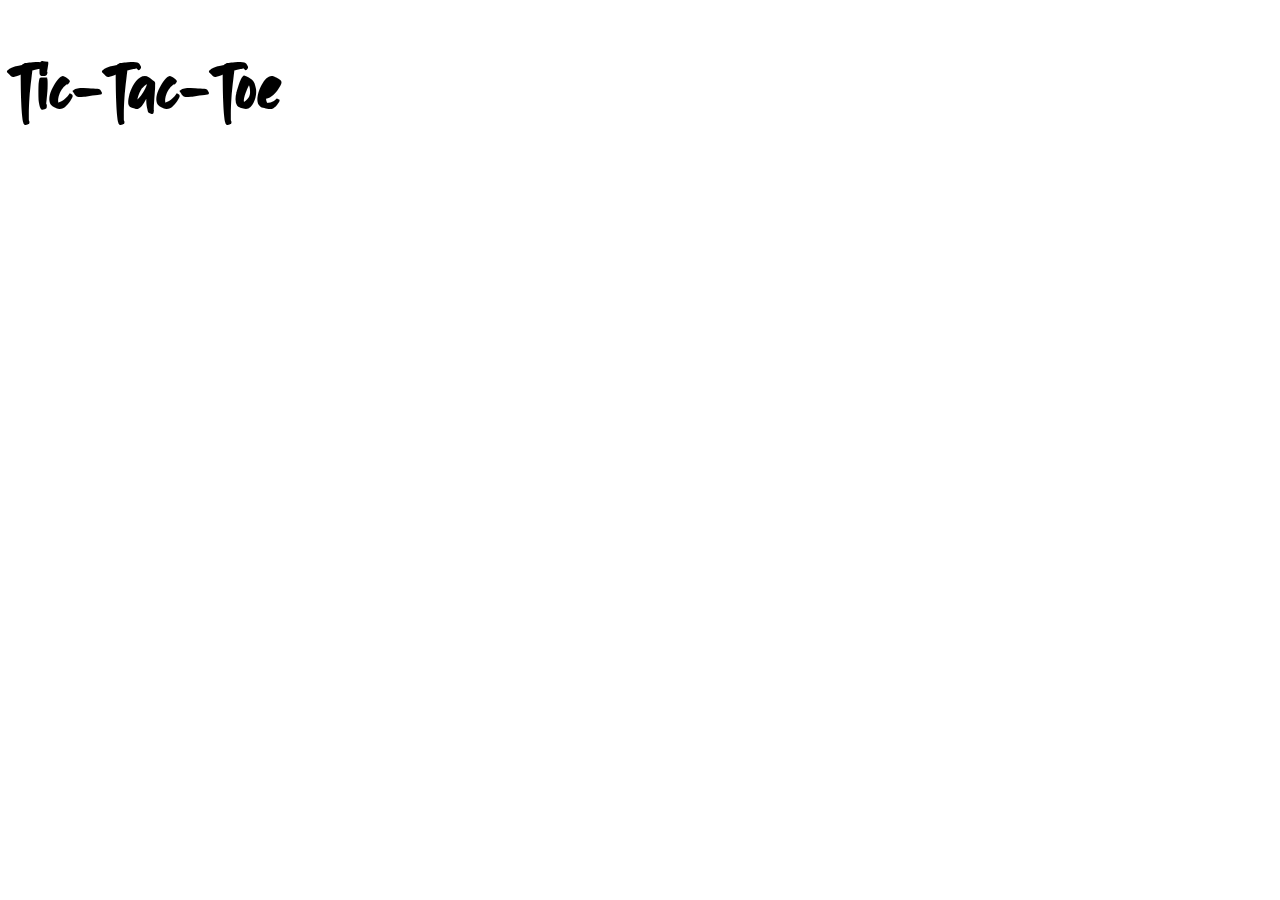
==== index.html @ 3b270ff5 "Setup project link js css html collect assets" ====
<!DOCTYPE html>
<html lang="en">
<head>
    <meta charset="UTF-8">
    <meta name="viewport" content="width=device-width, initial-scale=1.0">
    <title>Tic Tac Toe</title>
    <link rel="stylesheet" href="./style.css">
</head>
<body>
    <h1>Tic-Tac-Toe</h1>
    
<script src="./script.js"></script>
</body>
</html>
---- style.css ----
@font-face {
    font-family: 'blinkingregular';
    src: url('./fonts/blinking_free-webfont.woff2') format('woff2'),
         url('./fonts/blinking_free-webfont.woff') format('woff');
    font-weight: normal;
    font-style: normal;

}

:root {
    font-family: blinkingregular, system-ui;
    box-sizing: border-box;
    margin: 0;
    padding: 0;
    font-size: 16px;
}

h1 {
    font-size: 4rem;
}
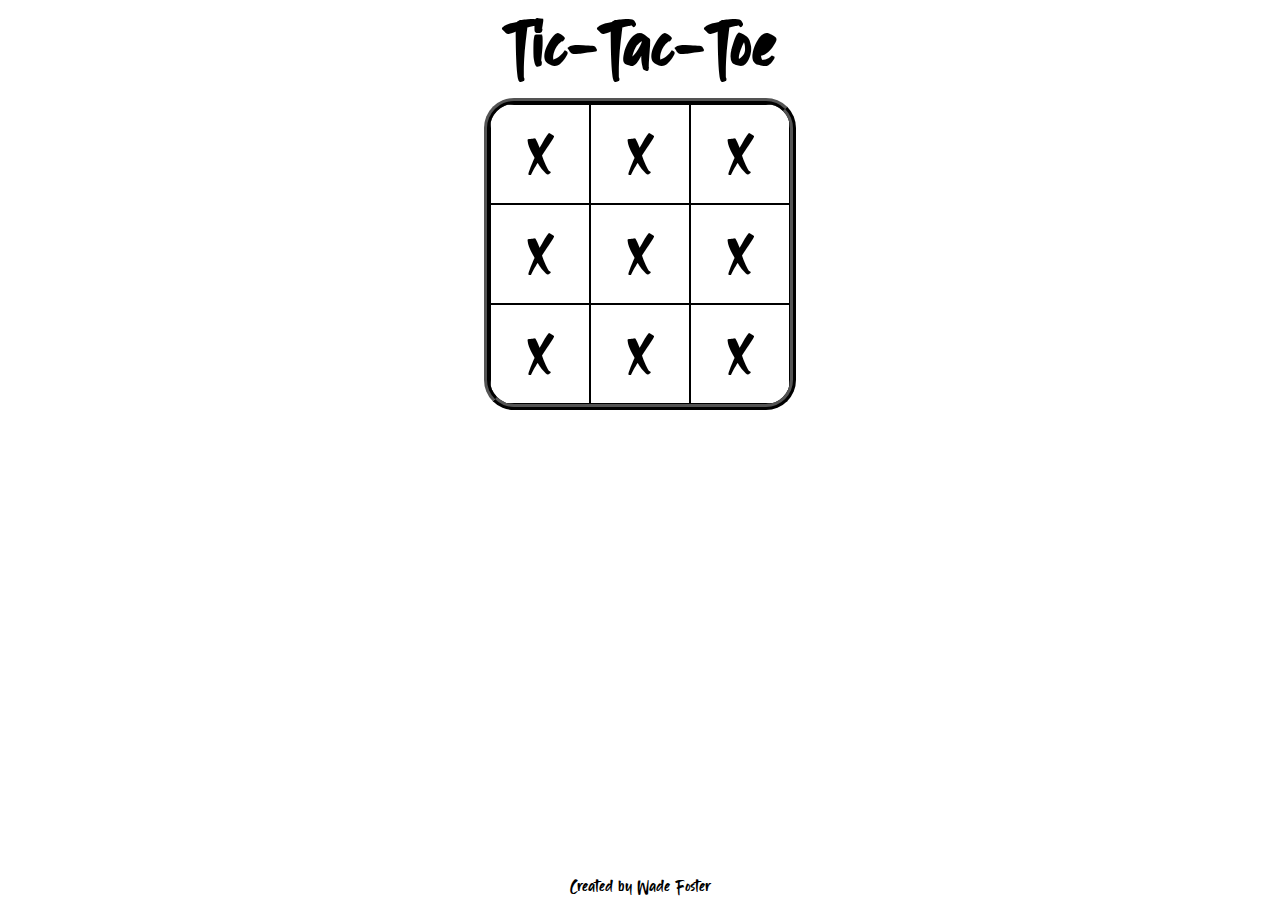
==== commit a4f50d66: "Create dummy layout of gameboard in html and css" ====
--- a/index.html
+++ b/index.html
@@ -7,8 +7,43 @@
     <link rel="stylesheet" href="./style.css">
 </head>
 <body>
-    <h1>Tic-Tac-Toe</h1>
-    
+    <head>
+        <h1>Tic-Tac-Toe</h1>
+    </head>
+    <main>
+        <div class="gameboard-container">
+            <ul id="gameboard">
+                <li>
+                    <div id="cell1">x</div>
+                </li>
+                <li>
+                    <div id="cell2">x</div>
+                </li>
+                <li>
+                    <div id="cell3">x</div>
+                </li>
+                <li>
+                    <div id="cell4">x</div>
+                </li>
+                <li>
+                    <div id="cell5">x</div>
+                </li>
+                <li>
+                    <div id="cell6">x</div>
+                </li>
+                <li>
+                    <div id="cell7">x</div>
+                </li>
+                <li>
+                    <div id="cell8">x</div>
+                </li>
+                <li>
+                    <div id="cell9">x</div>
+                </li>
+            </ul>
+        </div> 
+    </main>
+    <footer>Created by Wade Foster</footer>
 <script src="./script.js"></script>
 </body>
 </html>--- a/style.css
+++ b/style.css
@@ -9,12 +9,39 @@
 
 :root {
     font-family: blinkingregular, system-ui;
-    box-sizing: border-box;
-    margin: 0;
-    padding: 0;
     font-size: 16px;
 }
+
+* { list-style: none; padding: 0; margin: 0; box-sizing: border-box;}
 
 h1 {
     font-size: 4rem;
 }
+
+body {
+    display: flex;
+    flex-direction: column;
+    align-items: center;
+    width: 100vw;
+    height: 100vh;
+}
+
+main {
+    flex-grow: 1;
+}
+
+#gameboard {
+    display: grid;
+    grid-template: repeat(3, 100px) / repeat(3, 100px);
+    border: 6px ridge black;
+    border-radius: 30px;
+    overflow: hidden;
+}
+
+#gameboard li {
+    display: flex;
+    justify-content: center;
+    align-items: center;
+    border: 1px solid black;
+    font-size: 5rem;
+}
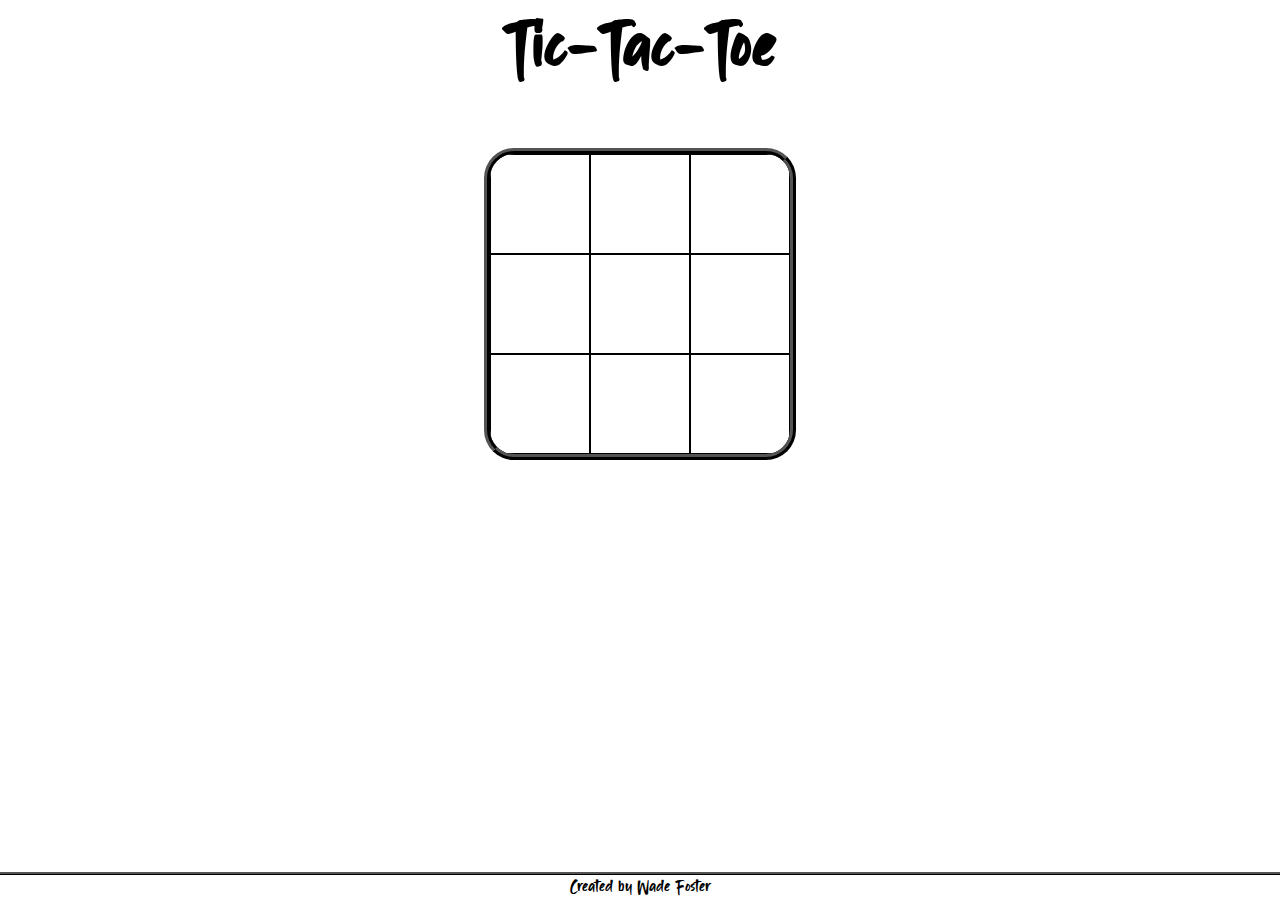
==== commit 179c337a: "Begin creating displayController for managing DOM" ====
--- a/index.html
+++ b/index.html
@@ -14,31 +14,31 @@
         <div class="gameboard-container">
             <ul id="gameboard">
                 <li>
-                    <div id="cell1">x</div>
+                    <div class="cell"></div>
                 </li>
                 <li>
-                    <div id="cell2">x</div>
+                    <div class="cell"></div>
                 </li>
                 <li>
-                    <div id="cell3">x</div>
+                    <div class="cell"></div>
                 </li>
                 <li>
-                    <div id="cell4">x</div>
+                    <div class="cell"></div>
                 </li>
                 <li>
-                    <div id="cell5">x</div>
+                    <div class="cell"></div>
                 </li>
                 <li>
-                    <div id="cell6">x</div>
+                    <div class="cell"></div>
                 </li>
                 <li>
-                    <div id="cell7">x</div>
+                    <div class="cell"></div>
                 </li>
                 <li>
-                    <div id="cell8">x</div>
+                    <div class="cell"></div>
                 </li>
                 <li>
-                    <div id="cell9">x</div>
+                    <div class="cell"></div>
                 </li>
             </ul>
         </div> 
--- a/style.css
+++ b/style.css
@@ -27,6 +27,7 @@
 }
 
 main {
+    padding-top: 50px;
     flex-grow: 1;
 }
 
@@ -43,5 +44,11 @@
     justify-content: center;
     align-items: center;
     border: 1px solid black;
-    font-size: 5rem;
+    font-size: 1rem;
 }
+
+footer {
+    border-top: 3px ridge black;
+    width: 100%;
+    text-align: center;
+}
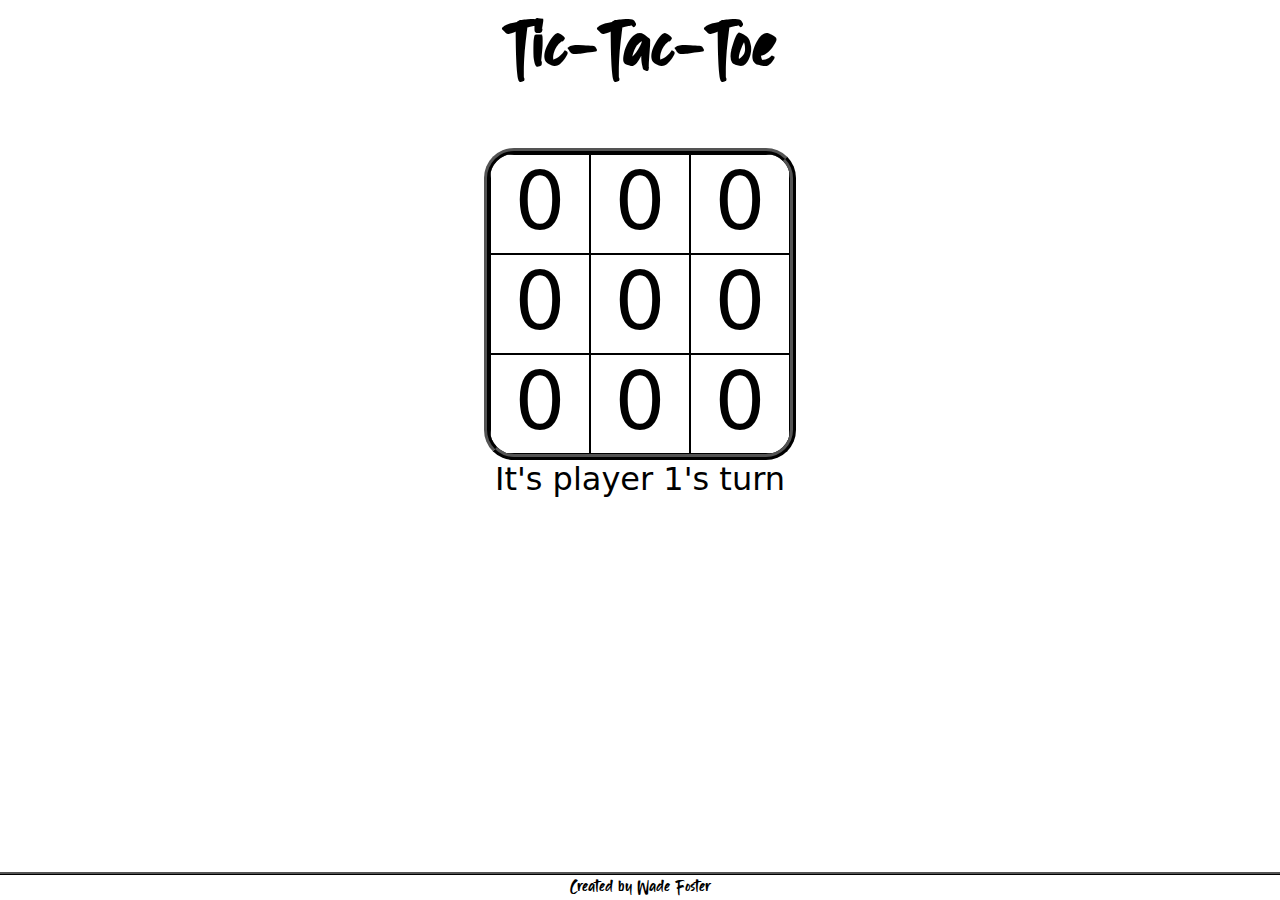
==== commit e9c7ceac: "Let DOM gameboard change based on player input" ====
--- a/index.html
+++ b/index.html
@@ -14,34 +14,37 @@
         <div class="gameboard-container">
             <ul id="gameboard">
                 <li>
-                    <div class="cell"></div>
+                    <div class="cell" data-row="1" data-col="1"></div>
                 </li>
                 <li>
-                    <div class="cell"></div>
+                    <div class="cell" data-row="1" data-col="2"></div>
                 </li>
                 <li>
-                    <div class="cell"></div>
+                    <div class="cell" data-row="1" data-col="3"></div>
                 </li>
                 <li>
-                    <div class="cell"></div>
+                    <div class="cell" data-row="2" data-col="1"></div>
                 </li>
                 <li>
-                    <div class="cell"></div>
+                    <div class="cell" data-row="2" data-col="2"></div>
                 </li>
                 <li>
-                    <div class="cell"></div>
+                    <div class="cell" data-row="2" data-col="3"></div>
                 </li>
                 <li>
-                    <div class="cell"></div>
+                    <div class="cell" data-row="3" data-col="1"></div>
                 </li>
                 <li>
-                    <div class="cell"></div>
+                    <div class="cell" data-row="3" data-col="2"></div>
                 </li>
                 <li>
-                    <div class="cell"></div>
+                    <div class="cell" data-row="3" data-col="3"></div>
                 </li>
             </ul>
         </div> 
+        <div>
+            <p id="game-state"></p>
+        </div>
     </main>
     <footer>Created by Wade Foster</footer>
 <script src="./script.js"></script>
--- a/style.css
+++ b/style.css
@@ -44,7 +44,7 @@
     justify-content: center;
     align-items: center;
     border: 1px solid black;
-    font-size: 1rem;
+    font-size: 5rem;
 }
 
 footer {
@@ -52,3 +52,16 @@
     width: 100%;
     text-align: center;
 }
+
+.cell {
+    width: 100%;
+    height: 100%;
+    text-align: center;
+    font-family: system-ui, -apple-system, BlinkMacSystemFont, 'Segoe UI', Roboto, Oxygen, Ubuntu, Cantarell, 'Open Sans', 'Helvetica Neue', sans-serif;
+}
+
+#game-state {
+    font-family: system-ui, -apple-system, BlinkMacSystemFont, 'Segoe UI', Roboto, Oxygen, Ubuntu, Cantarell, 'Open Sans', 'Helvetica Neue', sans-serif;
+    font-size: 2rem;
+    text-align: center;
+}
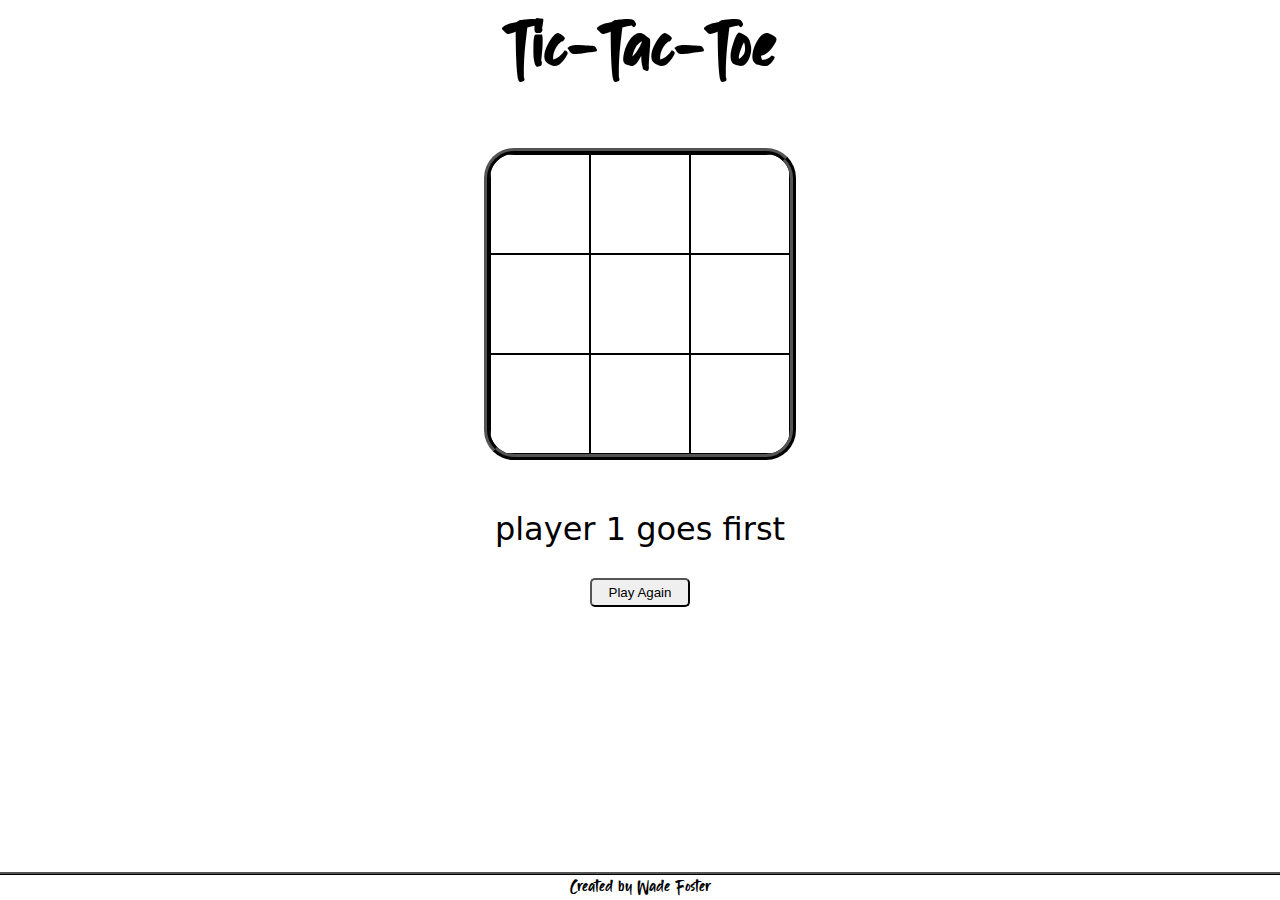
==== commit 6679c5d1: "Allows multiple games to be played albeit buggy" ====
--- a/index.html
+++ b/index.html
@@ -42,8 +42,9 @@
                 </li>
             </ul>
         </div> 
-        <div>
+        <div class="container">
             <p id="game-state"></p>
+            <button>Play Again</button>
         </div>
     </main>
     <footer>Created by Wade Foster</footer>
--- a/style.css
+++ b/style.css
@@ -39,12 +39,24 @@
     overflow: hidden;
 }
 
+.container {
+    display: flex;
+    flex-direction: column;
+    align-items: center;
+}
+
+button {
+    width: 100px;
+    margin: 30px;
+    padding: 5px 15px;
+    border-radius: 5px;
+}
+
 #gameboard li {
     display: flex;
     justify-content: center;
     align-items: center;
     border: 1px solid black;
-    font-size: 5rem;
 }
 
 footer {
@@ -56,12 +68,16 @@
 .cell {
     width: 100%;
     height: 100%;
-    text-align: center;
-    font-family: system-ui, -apple-system, BlinkMacSystemFont, 'Segoe UI', Roboto, Oxygen, Ubuntu, Cantarell, 'Open Sans', 'Helvetica Neue', sans-serif;
+    display: flex;
+    justify-content: center;
+    align-items: center;
+    font-family: blinkingregular, system-ui, -apple-system, BlinkMacSystemFont, 'Segoe UI', Roboto, Oxygen, Ubuntu, Cantarell, 'Open Sans', 'Helvetica Neue', sans-serif;
+    font-size: 7rem;
 }
 
 #game-state {
     font-family: system-ui, -apple-system, BlinkMacSystemFont, 'Segoe UI', Roboto, Oxygen, Ubuntu, Cantarell, 'Open Sans', 'Helvetica Neue', sans-serif;
     font-size: 2rem;
     text-align: center;
+    margin-top: 50px;
 }
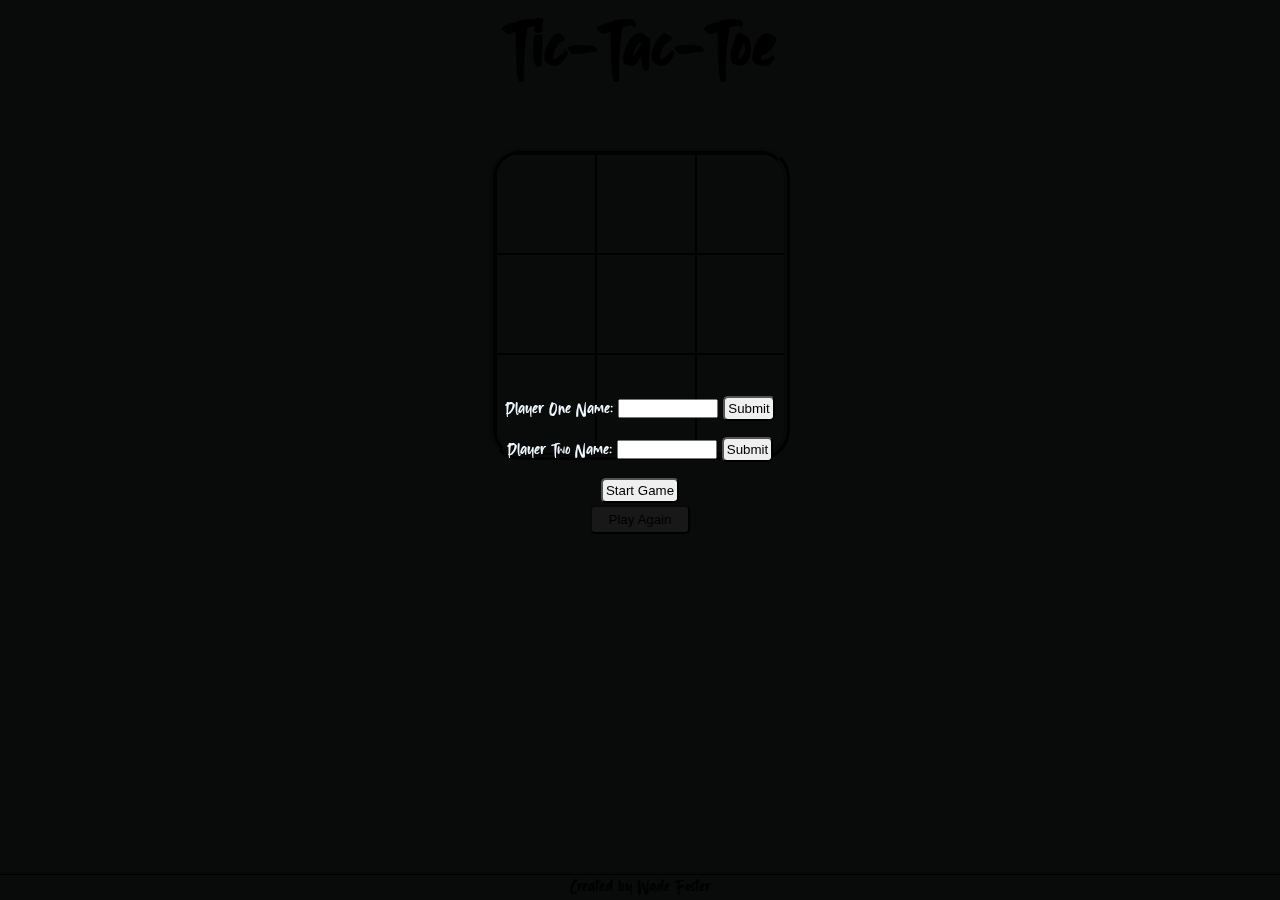
==== commit d1a7c14a: "Create modal with player name inputs for game" ====
--- a/index.html
+++ b/index.html
@@ -43,8 +43,23 @@
             </ul>
         </div> 
         <div class="container">
+            <div id="name-input">
+                <div>
+                    <label for="p1name">Player One Name:</label>
+                    <input type="text" id="p1name">
+                    <button>Submit</button>
+                </div>
+                <div>
+                    <label for="p2name">Player Two Name:</label>
+                    <input type="text" id="p2name">
+                    <button>Submit</button>
+                </div>
+                <div>
+                    <button id="start">Start Game</button>
+                </div>
+            </div>
             <p id="game-state"></p>
-            <button>Play Again</button>
+            <button id="playAgain">Play Again</button>
         </div>
     </main>
     <footer>Created by Wade Foster</footer>
--- a/style.css
+++ b/style.css
@@ -24,6 +24,7 @@
     align-items: center;
     width: 100vw;
     height: 100vh;
+    background-color: rgb(90, 104, 104);
 }
 
 main {
@@ -33,6 +34,7 @@
 
 #gameboard {
     display: grid;
+    width: 300px;
     grid-template: repeat(3, 100px) / repeat(3, 100px);
     border: 6px ridge black;
     border-radius: 30px;
@@ -45,7 +47,7 @@
     align-items: center;
 }
 
-button {
+#playAgain {
     width: 100px;
     margin: 30px;
     padding: 5px 15px;
@@ -57,6 +59,11 @@
     justify-content: center;
     align-items: center;
     border: 1px solid black;
+}
+
+.gameboard-container {
+    display: flex;
+    justify-content: center;
 }
 
 footer {
@@ -71,13 +78,42 @@
     display: flex;
     justify-content: center;
     align-items: center;
-    font-family: blinkingregular, system-ui, -apple-system, BlinkMacSystemFont, 'Segoe UI', Roboto, Oxygen, Ubuntu, Cantarell, 'Open Sans', 'Helvetica Neue', sans-serif;
-    font-size: 7rem;
+    font-family: system-ui, -apple-system, BlinkMacSystemFont, 'Segoe UI', Roboto, Oxygen, Ubuntu, Cantarell, 'Open Sans', 'Helvetica Neue', sans-serif;
+    font-size: 4rem;
+}
+
+.cell:hover {
+    background-color: rgb(108, 125, 125);
 }
 
 #game-state {
     font-family: system-ui, -apple-system, BlinkMacSystemFont, 'Segoe UI', Roboto, Oxygen, Ubuntu, Cantarell, 'Open Sans', 'Helvetica Neue', sans-serif;
     font-size: 2rem;
     text-align: center;
-    margin-top: 50px;
+    margin-top: 15px;
 }
+
+input {
+    width: 100px;
+}
+
+#name-input {
+    position: fixed;
+    top: 0;
+    left: 0;
+    z-index: 1;
+    background-color: rgb(0, 0, 0, 0.9);
+    color: aliceblue;
+    display: flex;
+    flex-direction: column;
+    justify-content: center;
+    align-items: center;
+    width: 100vw;
+    height: 100vh;
+    gap: 15px;
+}
+
+button {
+    padding: 3px;
+    border-radius: 5px;
+}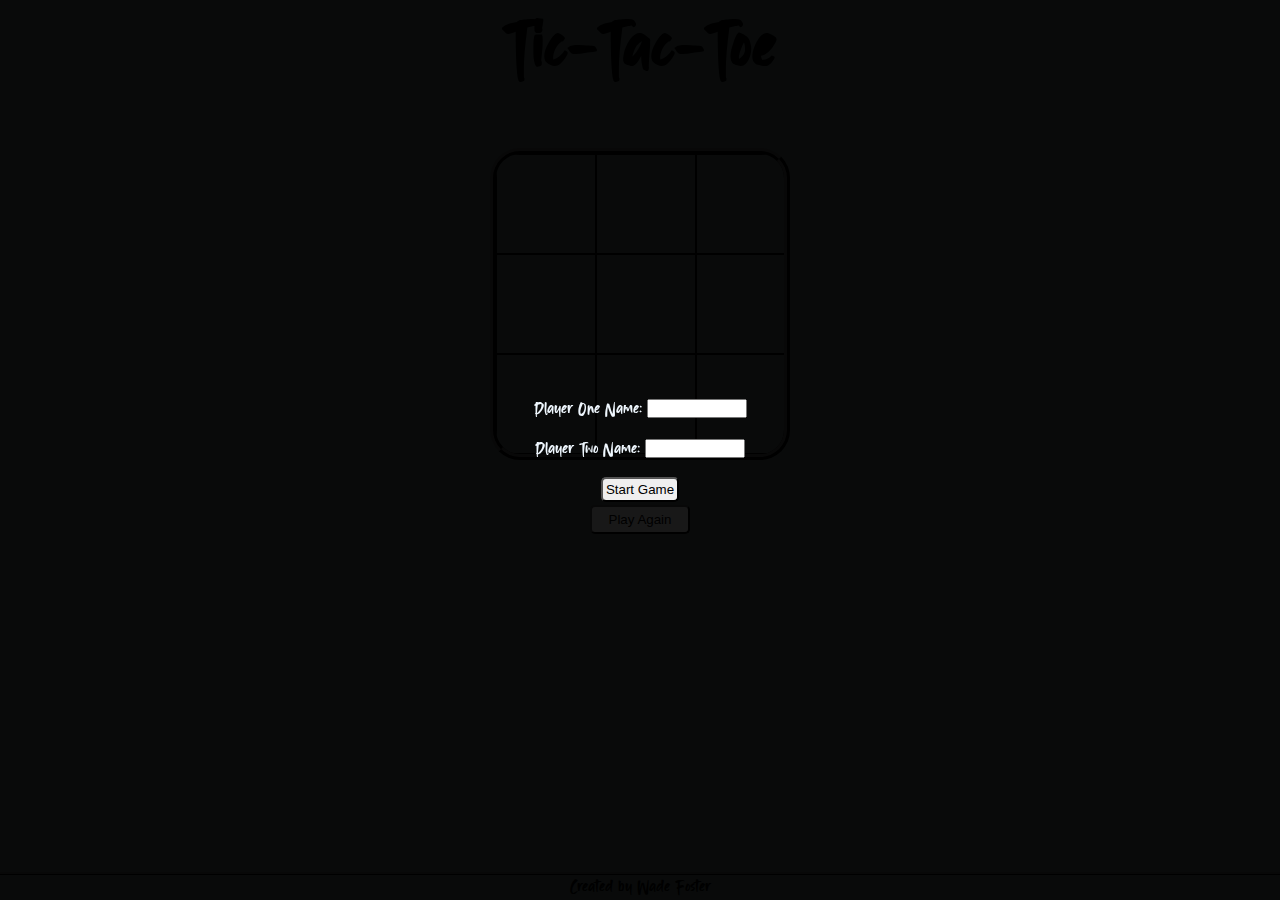
==== commit 98f354c8: "Add name inputs for players to set their names" ====
--- a/index.html
+++ b/index.html
@@ -46,13 +46,11 @@
             <div id="name-input">
                 <div>
                     <label for="p1name">Player One Name:</label>
-                    <input type="text" id="p1name">
-                    <button>Submit</button>
+                    <input type="text" id="p1name" maxlength="12">
                 </div>
                 <div>
                     <label for="p2name">Player Two Name:</label>
-                    <input type="text" id="p2name">
-                    <button>Submit</button>
+                    <input type="text" id="p2name" maxlength="12">
                 </div>
                 <div>
                     <button id="start">Start Game</button>
--- a/style.css
+++ b/style.css
@@ -116,4 +116,6 @@
 button {
     padding: 3px;
     border-radius: 5px;
+    min-height: 22px;
+    min-width: 22px;
 }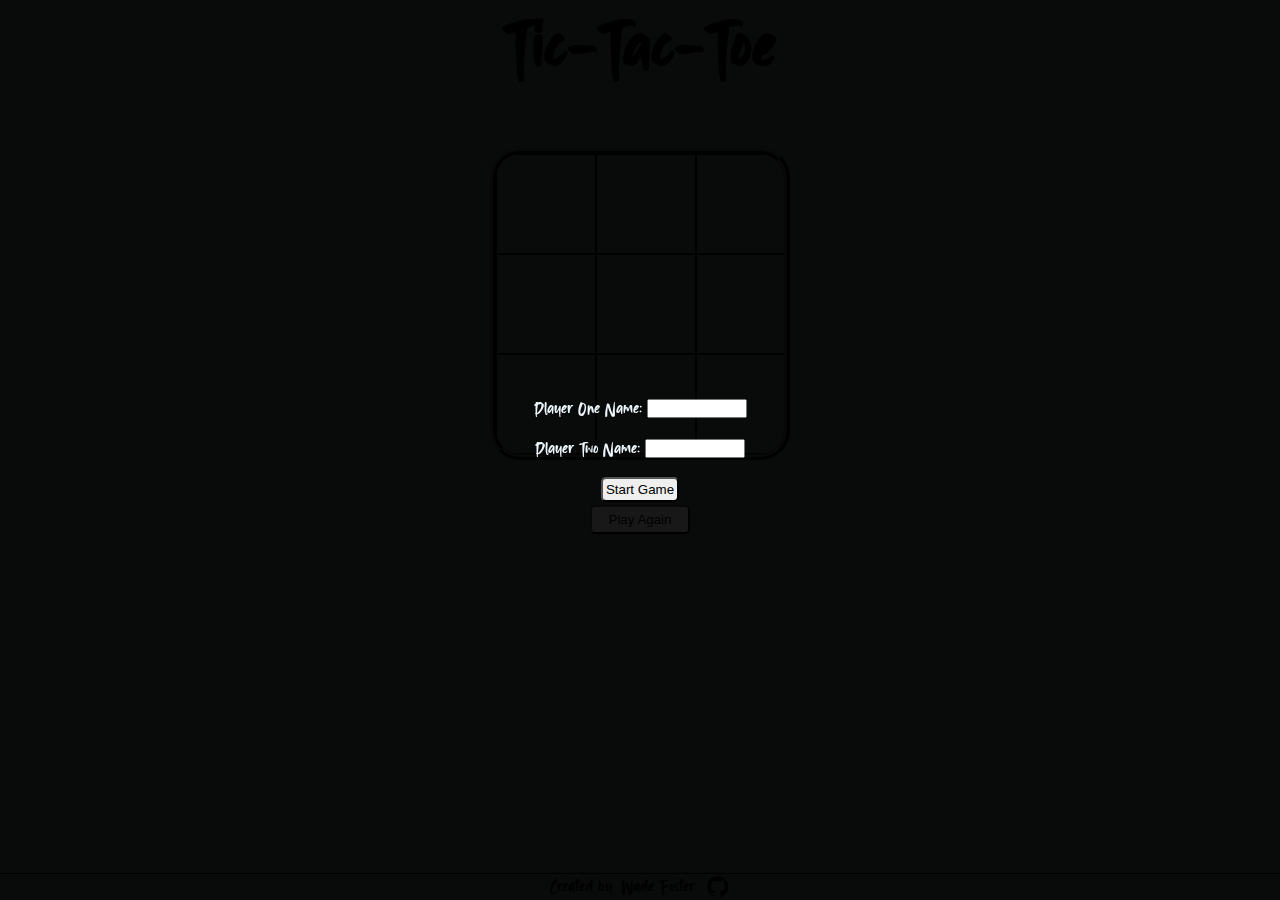
==== commit ef4b9968: "Add link back to my Github page in footer" ====
--- a/index.html
+++ b/index.html
@@ -60,7 +60,7 @@
             <button id="playAgain">Play Again</button>
         </div>
     </main>
-    <footer>Created by Wade Foster</footer>
+    <footer><p>Created by <a href="https://github.com/wade-levels-up">Wade Foster <svg xmlns="http://www.w3.org/2000/svg" viewBox="0 0 24 24"><title>github</title><path d="M12,2A10,10 0 0,0 2,12C2,16.42 4.87,20.17 8.84,21.5C9.34,21.58 9.5,21.27 9.5,21C9.5,20.77 9.5,20.14 9.5,19.31C6.73,19.91 6.14,17.97 6.14,17.97C5.68,16.81 5.03,16.5 5.03,16.5C4.12,15.88 5.1,15.9 5.1,15.9C6.1,15.97 6.63,16.93 6.63,16.93C7.5,18.45 8.97,18 9.54,17.76C9.63,17.11 9.89,16.67 10.17,16.42C7.95,16.17 5.62,15.31 5.62,11.5C5.62,10.39 6,9.5 6.65,8.79C6.55,8.54 6.2,7.5 6.75,6.15C6.75,6.15 7.59,5.88 9.5,7.17C10.29,6.95 11.15,6.84 12,6.84C12.85,6.84 13.71,6.95 14.5,7.17C16.41,5.88 17.25,6.15 17.25,6.15C17.8,7.5 17.45,8.54 17.35,8.79C18,9.5 18.38,10.39 18.38,11.5C18.38,15.32 16.04,16.16 13.81,16.41C14.17,16.72 14.5,17.33 14.5,18.26C14.5,19.6 14.5,20.68 14.5,21C14.5,21.27 14.66,21.59 15.17,21.5C19.14,20.16 22,16.42 22,12A10,10 0 0,0 12,2Z" /></svg></a></p></footer>
 <script src="./script.js"></script>
 </body>
 </html>--- a/style.css
+++ b/style.css
@@ -12,7 +12,16 @@
     font-size: 16px;
 }
 
-* { list-style: none; padding: 0; margin: 0; box-sizing: border-box;}
+* { list-style: none; padding: 0; margin: 0; box-sizing: border-box; text-decoration: none;}
+
+svg {
+    width: 1.6rem;
+    height: 1.6rem;
+}
+
+a {
+    color: black
+}
 
 h1 {
     font-size: 4rem;
@@ -72,6 +81,13 @@
     text-align: center;
 }
 
+footer p, a {
+    display: flex;
+    justify-content: center;
+    align-items: center;
+    gap: 0.6rem;
+}
+
 .cell {
     width: 100%;
     height: 100%;
